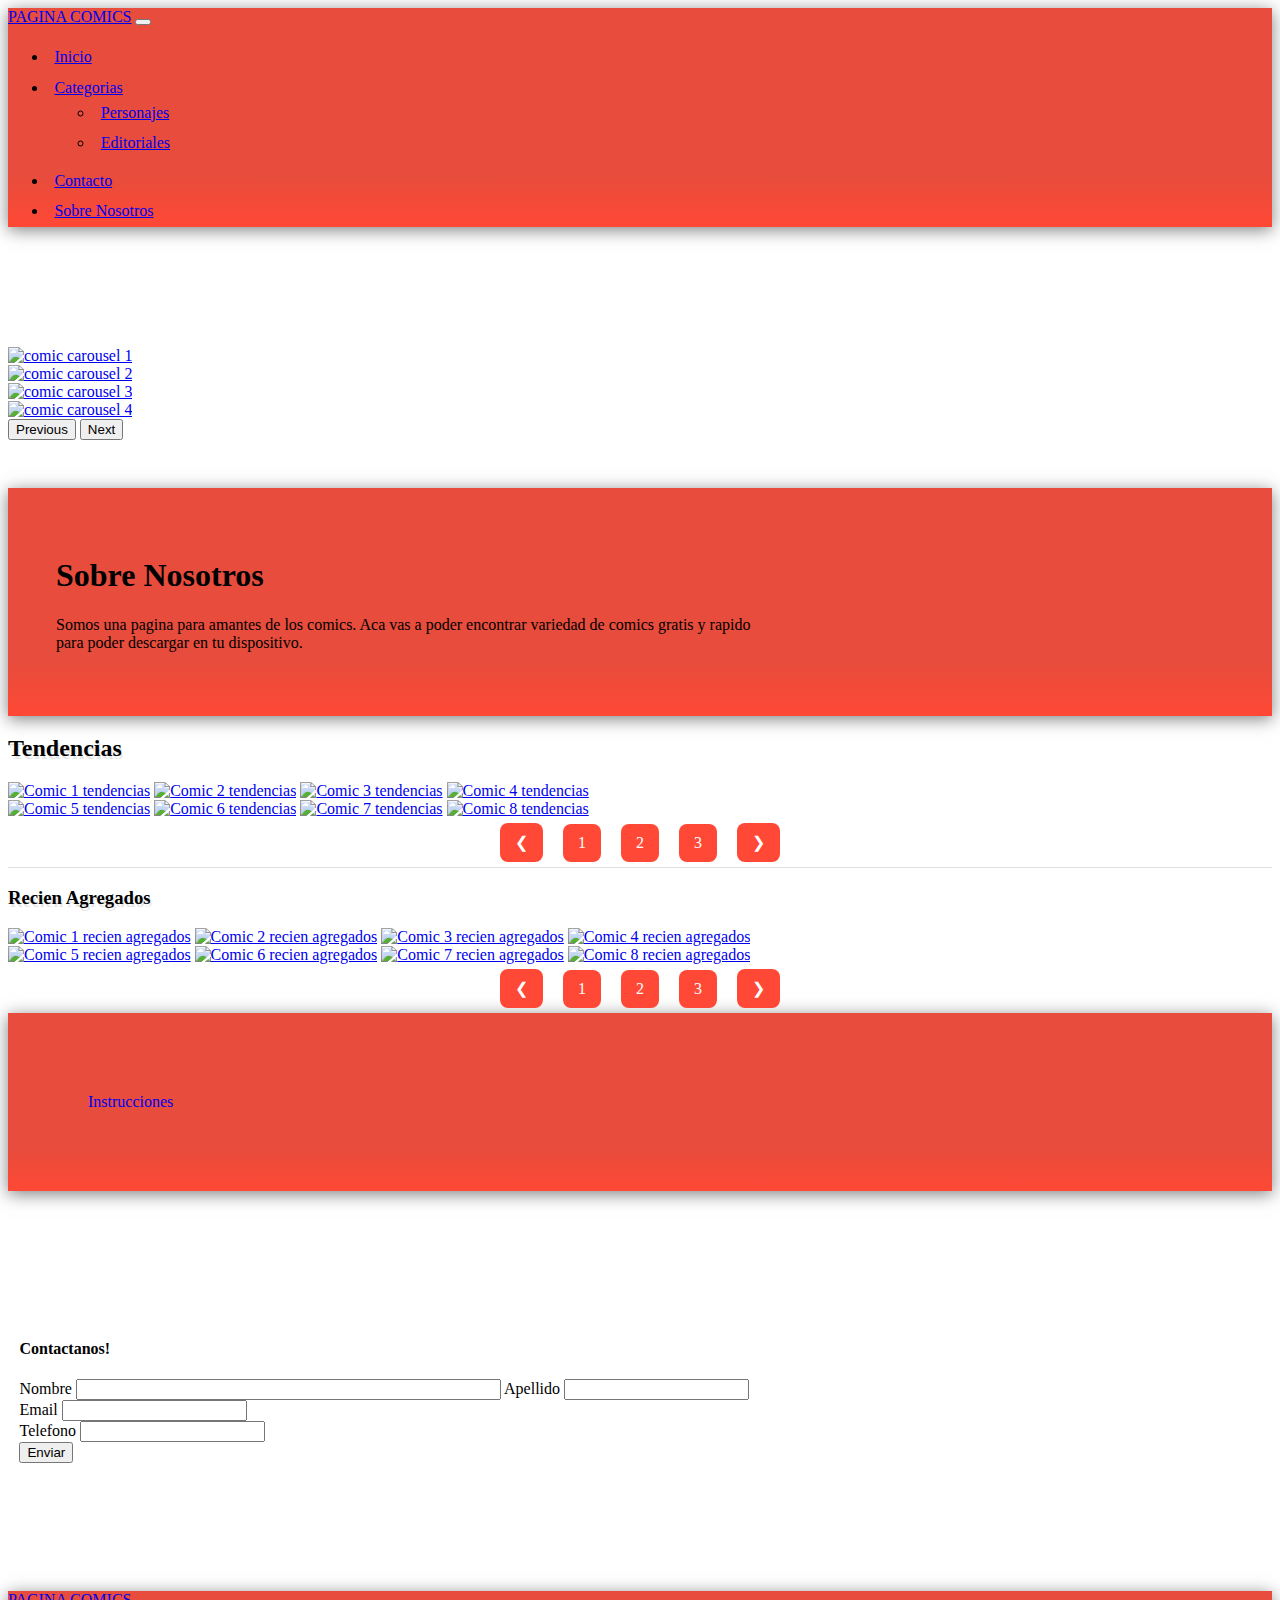
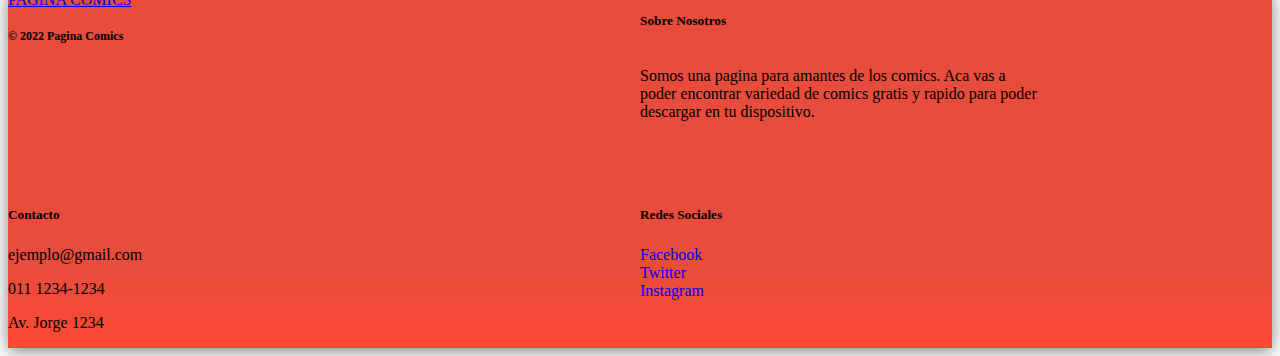
==== index.html @ d2732c21 "elimine los archivos y paginas innecesarios para el proyecto e hice cambios en index e instrucciones" ====
<!DOCTYPE html>
<html lang="en">
<head>
    <meta charset="UTF-8">
    <meta http-equiv="X-UA-Compatible" content="IE=edge">
    <meta name="viewport" content="width=device-width, initial-scale=1.0">
    <!--Bootstrap CSS-->
    <link href="https://cdn.jsdelivr.net/npm/bootstrap@5.1.3/dist/css/bootstrap.min.css" rel="stylesheet" integrity="sha384-1BmE4kWBq78iYhFldvKuhfTAU6auU8tT94WrHftjDbrCEXSU1oBoqyl2QvZ6jIW3" crossorigin="anonymous">
    <!--CSS-->
    <link rel="stylesheet" href="css/main.css">
    <!--Fuente-->
    <link rel="preconnect" href="https://fonts.googleapis.com">
    <link rel="preconnect" href="https://fonts.gstatic.com" crossorigin>
    <link href="https://fonts.googleapis.com/css2?family=Anek+Bangla:wght@500&display=swap" rel="stylesheet">
    <title>Pagina Comics - Inicio</title>
</head>
<body>
    <!--INICIO DE HEADER-->
  <header>
    <!--CONTAINER Y NAV -->
    <nav class="bg-miColor navbar navbar-expand-lg navbar-dark fixed-top shadow2 p-2">
      <div class="container">
        <!--Logo-->
        <a class="navbar-brand fw-bold fs-3" href="./index.html">PAGINA COMICS</a>
          <!--Menu hamburguesa-->
        <button class="navbar-toggler" type="button" data-bs-toggle="collapse" data-bs-target="#navbarSupportedContent" aria-controls="navbarSupportedContent" aria-expanded="false" aria-label="Toggle navigation">
        <span class="navbar-toggler-icon"></span>
        </button>
        <div class="collapse navbar-collapse" id="navbarSupportedContent">
          <ul class="navbar-nav ms-auto mb-2 mb-lg-0">
            <li class="nav-item">
              <a class="fs-5 nav-link active" aria-current="page" href="index.html">Inicio</a>
            </li>
            <!--Dropdown-->
            <li class="nav-item dropdown">
              <a class="fs-5 fs-5 nav-link dropdown-toggle" href="#" id="navbarDropdown" role="button" data-bs-toggle="dropdown" aria-expanded="false">Categorias</a>
              <ul class="fs-5 dropdown-menu" aria-labelledby="navbarDropdown">
                <li><a class="fs-5 dropdown-item" href="#">Personajes</a></li>
                <li><a class="fs-5 dropdown-item" href="#">Editoriales</a></li>
              </ul>
            </li>
            <li class="nav-item">
              <a class="fs-5 nav-link" href="#contacto">Contacto</a>
            </li>
            <li class="nav-item">
              <a class="fs-5 nav-link" href="#sobreNos">Sobre Nosotros</a>
            </li>
          </ul>
        </div>
      </div>
    </nav>
  </header>

  <!--INICIO DE MAIN Y CAROUSEL-->

  <main>
    <section class="d-flex justify-content-center">
      <div id="carouselExampleControls" class="carousel slide" data-bs-ride="carousel">
        <div class="carousel-inner">
          <div class="carousel-item active">
            <a href="#"><img src="./images/Doctor_Doom_Vol_1_1_Second_Printing_Variant.webp" class="d-inline-block w-100" alt="comic carousel 1"></a>
          </div>
          <div class="carousel-item">
            <a href="#"><img src="./images/inferno.jpg" class="d-inline-block w-100" alt="comic carousel 2"></a>
          </div>
          <div class="carousel-item">
            <a href="#"><img src="./images/death of wolverine.jpg" class="d-inline-block w-100" alt="comic carousel 3"></a>
          </div>
          <div class="carousel-item">
            <a href="#"><img src="./images/drstrange.jpg" class="d-inline-block w-100" alt="comic carousel 4"></a>
          </div>
        </div>
        <button class="carousel-control-prev" type="button" data-bs-target="#carouselExampleControls" data-bs-slide="prev">
          <span class="carousel-control-prev-icon" aria-hidden="true"></span>
          <span class="visually-hidden">Previous</span>
        </button>
        <button class="carousel-control-next" type="button" data-bs-target="#carouselExampleControls" data-bs-slide="next">
          <span class="carousel-control-next-icon" aria-hidden="true"></span>
          <span class="visually-hidden">Next</span>
        </button>
      </div>
    </section>

    <!--INICIO DE SOBRE NOSOTROS-->

    <section class="d-flex justify-content-center bg-miColor shadow2">
      <div class="sobreNosSection text-light text-center">
        <h1>Sobre Nosotros</h1>
        <p>Somos una pagina para amantes de los comics. Aca vas a poder encontrar variedad de comics gratis y rapido para poder descargar en tu dispositivo.</p>
      </div>
    </section>
  
    <!--INICIO DE TENDENCIAS-->

    <section class="tendencias border-bottom p-4 mt-3">
      <h2 class="text-center mt-3 textShadow">Tendencias</h2>
      <div class="tendencias1 d-flex justify-content-center mt-5">
          <a href="#"><img class="img-fluid me-3 shadow p-3 mb-5 bg-body rounded" src="./images/1536.jpg" alt="Comic 1 tendencias" width="250"></a>
          <a href="#"><img class="img-fluid hide2 me-3 shadow p-3 mb-5 bg-body rounded" src="./images/A19LSfFe4sL.jpg" alt="Comic 2 tendencias" width="250"></a>
          <a href="#"><img class="img-fluid hide1 me-3 shadow p-3 mb-5 bg-body rounded" src="./images/batman.png" alt="Comic 3 tendencias" width="250"></a>
          <a href="#"><img class="img-fluid me-3 shadow p-3 mb-5 bg-body rounded" src="./images/inhumans vs xmen.jpg" alt="Comic 4 tendencias" width="250"></a>
      </div>
      <div class="tendencias2 d-flex justify-content-center">
        <a href="#"><img class="img-fluid me-3 shadow p-3 mb-5 bg-body rounded" src="./images/batman.jpg" alt="Comic 5 tendencias" width="250"></a>
        <a href="#"><img class="img-fluid hide2 me-3 shadow p-3 mb-5 bg-body rounded" src="./images/greenarrow.jpg" alt="Comic 6 tendencias" width="250"></a>
        <a href="#"><img class="img-fluid me-3 shadow p-3 mb-5 bg-body rounded" src="./images/Daken_Dark_Wolverine_Vol_1_4.webp" alt="Comic 7 tendencias" width="250"></a>
        <a href="#"><img class="img-fluid hide1 me-3 shadow p-3 mb-5 bg-body rounded" src="./images/carnage.jpg" alt="Comic 8 tendencias" width="250"></a>
      </div>
      <div class="botonesSiguiente mb-4">
        <a href="#">&#10094;</a>
        <a href="#">1</a>
        <a href="#">2</a>
        <a href="#">3</a>
        <a href="#">&#10095;</a>
      </div> 
    </section>

    <!--INICIO DE RECIEN AGREGADOS-->

    <section class="recienAgregados p-4 mt-1">
      <h3 class="text-center mt-3 textShadow">Recien Agregados</h3>
      <div class="recienAgregados1 d-flex justify-content-center mt-5">
          <a href="#"><img class="img-fluid hide1 me-3 shadow p-3 mb-5 bg-body rounded" src="./images/deadshot.png" alt="Comic 1 recien agregados" width="250"></a>
          <a href="#"><img class="img-fluid hide2 me-3 shadow p-3 mb-5 bg-body rounded" src="./images/detail.jpg" alt="Comic 2 recien agregados" width="250"></a>
          <a href="#"><img class="img-fluid me-3 shadow p-3 mb-5 bg-body rounded" src="./images/inhumans.jpg" alt="Comic 3 recien agregados" width="250"></a>
          <a href="#"><img class="img-fluid me-3 shadow p-3 mb-5 bg-body rounded" src="./images/inhumans vs xmen.jpg" alt="Comic 4 recien agregados" width="250"></a>
      </div>
      <div class="recienAgregados2 d-flex justify-content-center">
        <a href="#"><img class="img-fluid me-3 shadow p-3 mb-5 bg-body rounded" src="./images/drstrange.jpg" alt="Comic 5 recien agregados" width="250"></a>
        <a href="#"><img class="img-fluid hide2 me-3 shadow p-3 mb-5 bg-body rounded" src="./images/Old_Man_Logan_Vol_2_25.jpg" alt="Comic 6 recien agregados" width="250"></a>
        <a href="#"><img class="img-fluid hide1 me-3 shadow p-3 mb-5 bg-body rounded" src="./images/magneto.png" alt="Comic 7 recien agregados" width="250"></a>
        <a href="#"><img class="img-fluid me-3 shadow p-3 mb-5 bg-body rounded" src="./images/penguin.jpg" alt="Comic 8 recien agregados" width="250"></a>
      </div>
      <div class="botonesSiguiente mb-4">
        <a href="#">&#10094;</a>
        <a href="#">1</a>
        <a href="#">2</a>
        <a href="#">3</a>
        <a href="#">&#10095;</a>
      </div> 
    </section>

    <!--INSTRUCCIONES-->

    <div class="container-fluid instrucciones bg-miColor text-center p-6 shadow2 mb-5">
      <a id="contacto" class="fs-4 text-light" href="/pages/instrucciones.html">Instrucciones</a>
    </div>

    <!--INICIO DE FORM Y IFRAME-->

    <section class="formIframe p-4">
      <form class="mt-4 p-5 border">
        <h4 class="text-center pb-4">Contactanos!</h4>
        <div class="mb-3">
          <label for="inputName" class="form-label">Nombre</label>
          <input type="text" class="mb-4 form-control" size="50" id="inputName">
          <label for="inputLname" class="form-label">Apellido</label>
          <input type="text" class="form-control" id="inputLname">
        </div>
        <div class="mb-4">
          <label for="exampleInputEmail1" class="form-label">Email</label>
          <input type="email" class="form-control" id="exampleInputEmail1" aria-describedby="emailHelp">
        </div>
        <div class="mb-4">
          <label for="inputTel" class="form-label">Telefono</label>
          <input type="tel" class="form-control" id="inputTel" aria-describedby="emailHelp">
        </div>
        <div class="text-center">
           <button type="submit" class="pe-5 ps-5 btn btn-primary">Enviar</button>
        </div>      
      </form>
      <div class="mt-5 mapaG mapouter shadow border"><div class="gmap_canvas"><iframe width="500" height="400" id="gmap_canvas" src="https://maps.google.com/maps?q=2880%20Broadway,%20New%20York&t=&z=13&ie=UTF8&iwloc=&output=embed" frameborder="0" scrolling="no" marginheight="0" marginwidth="0"></iframe><a href="https://fmovies-online.net"></a><br><style>.mapouter{position:relative;text-align:right;height:400px;width:500px;}</style><a href="https://www.embedgooglemap.net">google map widget for website</a><style>.gmap_canvas {overflow:hidden;background:none!important;height:400px;width:500px;}</style></div></div>
    </section>   </main>

<!--INICIO DE FOOTER-->

<footer>
  <div class="footerGrid container-fluid mt-5 p-5 text-light bg-miColor shadow2">
    <div>
      <a class="fs-1 text-light text-decoration-none me-5" href="../index.html">PAGINA COMICS</a>
      <h5 class="copy">© 2022 Pagina Comics</h5>
    </div>
    <div class="sobreNosDiv">
      <h5>Sobre Nosotros</h5>
      <p id="sobreNos" >Somos una pagina para amantes de los comics. Aca vas a poder encontrar variedad de comics gratis y rapido para poder descargar en tu dispositivo.</p>
    </div>
    <div class="hide4">
      <h5 class="pb-3">Contacto</h5>
      <p class="contactInfo me-2">ejemplo@gmail.com</p>
      <p class="contactInfo me-2">011 1234-1234</p>
      <p class="contactInfo me-2">Av. Jorge 1234</p>
    </div>
    <div class="hide4">
      <h5 class="pb-3">Redes Sociales</h5>
      <a class="linkRedes me-3 text-light pb-3" href="#">Facebook</a>
      <a class="linkRedes me-3 text-light pb-3" href="#">Twitter</a>
      <a class="linkRedes me-3 text-light pb-3" href="#">Instagram</a>
    </div>
  </div>
</footer>
    <!--Bootstrap JS-->
    <script src="https://cdn.jsdelivr.net/npm/bootstrap@5.1.3/dist/js/bootstrap.bundle.min.js" integrity="sha384-ka7Sk0Gln4gmtz2MlQnikT1wXgYsOg+OMhuP+IlRH9sENBO0LRn5q+8nbTov4+1p" crossorigin="anonymous"></script>
</body>
</html>
---- css/main.css ----
/*MI PROPIO COLOR DE FONDO (no me convence mucho la verdad) */

.bg-miColor {
    background: rgb(255,72,53);
    background: linear-gradient(0deg, rgba(255,72,53,1) 0%, rgba(231,76,60,1) 24%);}

/* PADDING PERSONALIZADO */

.p-6 {
    padding: 5rem;
}

/*SOMBRA PERSONALIZADA*/

.shadow2 {
    box-shadow: 0 0.2rem 1rem rgba(0,0,0,0.5);
}

.textShadow {
    text-shadow: 0.1rem 0.2rem rgba(0,0,0,0.1);
}

/*HEADER*/

ul li{
    padding: 0.4rem;
}

/*MAIN */

.carousel {
    width: 400px;
    margin-bottom: 3rem;
}
main {
    margin-top: 120px;
}

/*SOBRE NOSOTROS*/

.sobreNosSection {
    padding: 3rem;
}

.sobreNosSection p{
    max-width: 700px;
}

/*TEXTO RECIEN AGREGADOS Y TENDENCIAS*/

.tend, .rec {
    text-align: start;
}

/*INSTRUCCIONES*/

.instrucciones a {
    text-decoration: none;
}

.instrucciones a:hover {
    text-decoration: underline;
}

/*FORM Y IFRAME*/

.formIframe {       
    display: flex;
    justify-content: space-evenly;
    flex-flow: row wrap;
    align-items: center;
}

/*Footer*/

.footerGrid {
    display: grid;
    grid-template-columns: repeat(2, 1fr);
}

.contactInfo {
    display: block;
}

.copy {
    font-size: 12px;
}

.linkRedes {
    text-decoration: none;
    display: block;
}

.linkRedes:hover {
    text-decoration: underline;
}

.logoFooter {
    margin: 40px 250px 0px 0px;
    font-size: xx-large;
}

#sobreNos {
    max-width: 400px;
}

.sobreNosDiv {
    margin-bottom: 3rem;
}

.sobreNosDiv h5 {
    padding-bottom: 1rem;
}

/*Animacion Imagenes*/

.comicsRelacionadosImg img:hover, .recienAgregados1 img:hover, .recienAgregados2 img:hover, .tendencias1 img:hover, .tendencias2 img:hover, .editoriales img:hover, .tend img, .rec img {
    transform: scale(102%);
    transition: 0.3s;
}

/*PAGINA INSTRUCCIONES*/

.instruccionesIzq p {
    max-width: 600px;
    margin: auto;
}

.instruccionesDer {
    text-align: center;
}

/*BORDES PERSONALIZADOS*/

.border-top {
    border-bottom: 1px solid #dee2e6;
}

.border-bottom {
    border-bottom: 1px solid #dee2e6;
}

/*BOTONES SIGUIENTE*/

.botonesSiguiente {
    text-align: center;
}

.botonesSiguiente a:hover {
    background-color: #ff6d5d;
}

.botonesSiguiente a{
    display: inline-block;
    text-decoration: none;
    border-radius: 8px;
    background-color: #ff4835;    
    padding: 10px 15px; 
    margin: 5px 8px;
    color: white;    
}

/*LOS HIDE SON PARA LAS MEDIA QUERIES*/

.hide1, .hide2 {
    display: none;
}

/*MEDIA QUERIES*/

@media only screen and (max-width:330px) {
    .tendencias1 img, .tendencias2 img, .recienAgregados1 img, .recienAgregados2 img {
        width: 150px;
    }
}
    
@media only screen and (max-width:425px) {
    .carousel {
        margin-bottom: 1.8rem;
        margin-top: -2rem;
    }
    #sobreNos {
        font-size: 15px;
    }
    .sobreNosSection h1 {
        font-size: 20px;
    }
    .sobreNosSection {
        padding: 15px;
    }
    .sobreNosSection p {
        font-size: 12px;
    }
    .botonesSiguiente a{
        font-size: 15px;
        margin: 3px;
    }
    .footerGrid {
        grid-template-columns: repeat(1, 1fr);
    }
    .sobreNosDiv h5 {
        margin-top: 1rem;
        padding: 0rem;      
    }
}

@media only screen and (max-width:575px) {
    .tendencias1 img, .recienAgregados1 img, .tendencias2 img, .recienAgregados2 img {
        width: 200px;
    }
    .mapaG {
        display: none;
    }
    .iframeIns {
        width: auto;
    }
    .botonesSiguiente {
        font-size: 10xp;
    }
}


@media only screen and (min-width:768px) {
    .hide2 {
        display: initial;
    }    
}

@media only screen and (max-width:768px) {
    .hide4 {
        display: none;
    }
    .instruccionesDer img {
        margin: 10px;
    }
    .rec, .tend {
        text-align: center;
    }
}

@media only screen and (min-width:1200px) {
    .hide1 {
        display: initial;
    }
}

@media only screen and (max-width:1200px) {
    .linkRedes {
        display: initial;
    }
    .contactInfo {
        display: initial;
    }
}

@media only screen and (min-width:1400px) {
    .aside {
        display: block;
    }
    .footerGrid {
        display: flex;
        justify-content: space-between;
    }
}
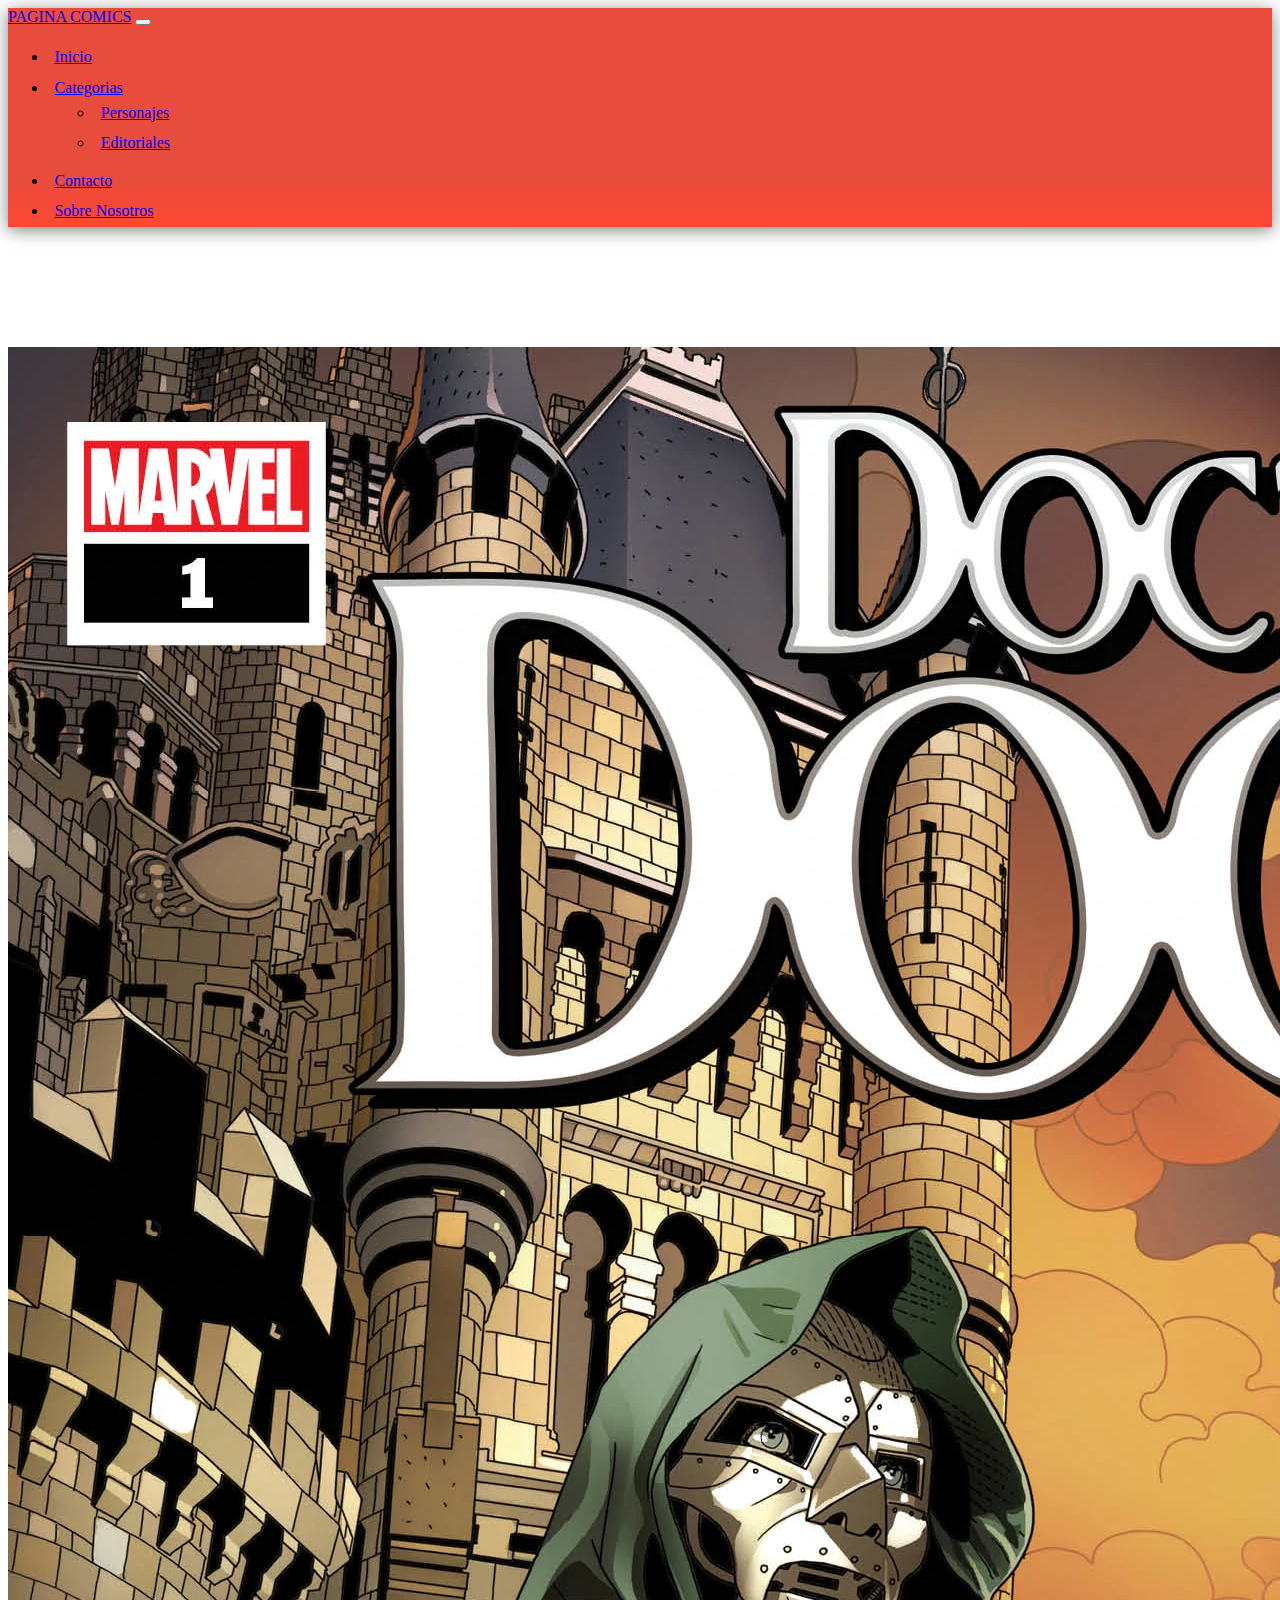
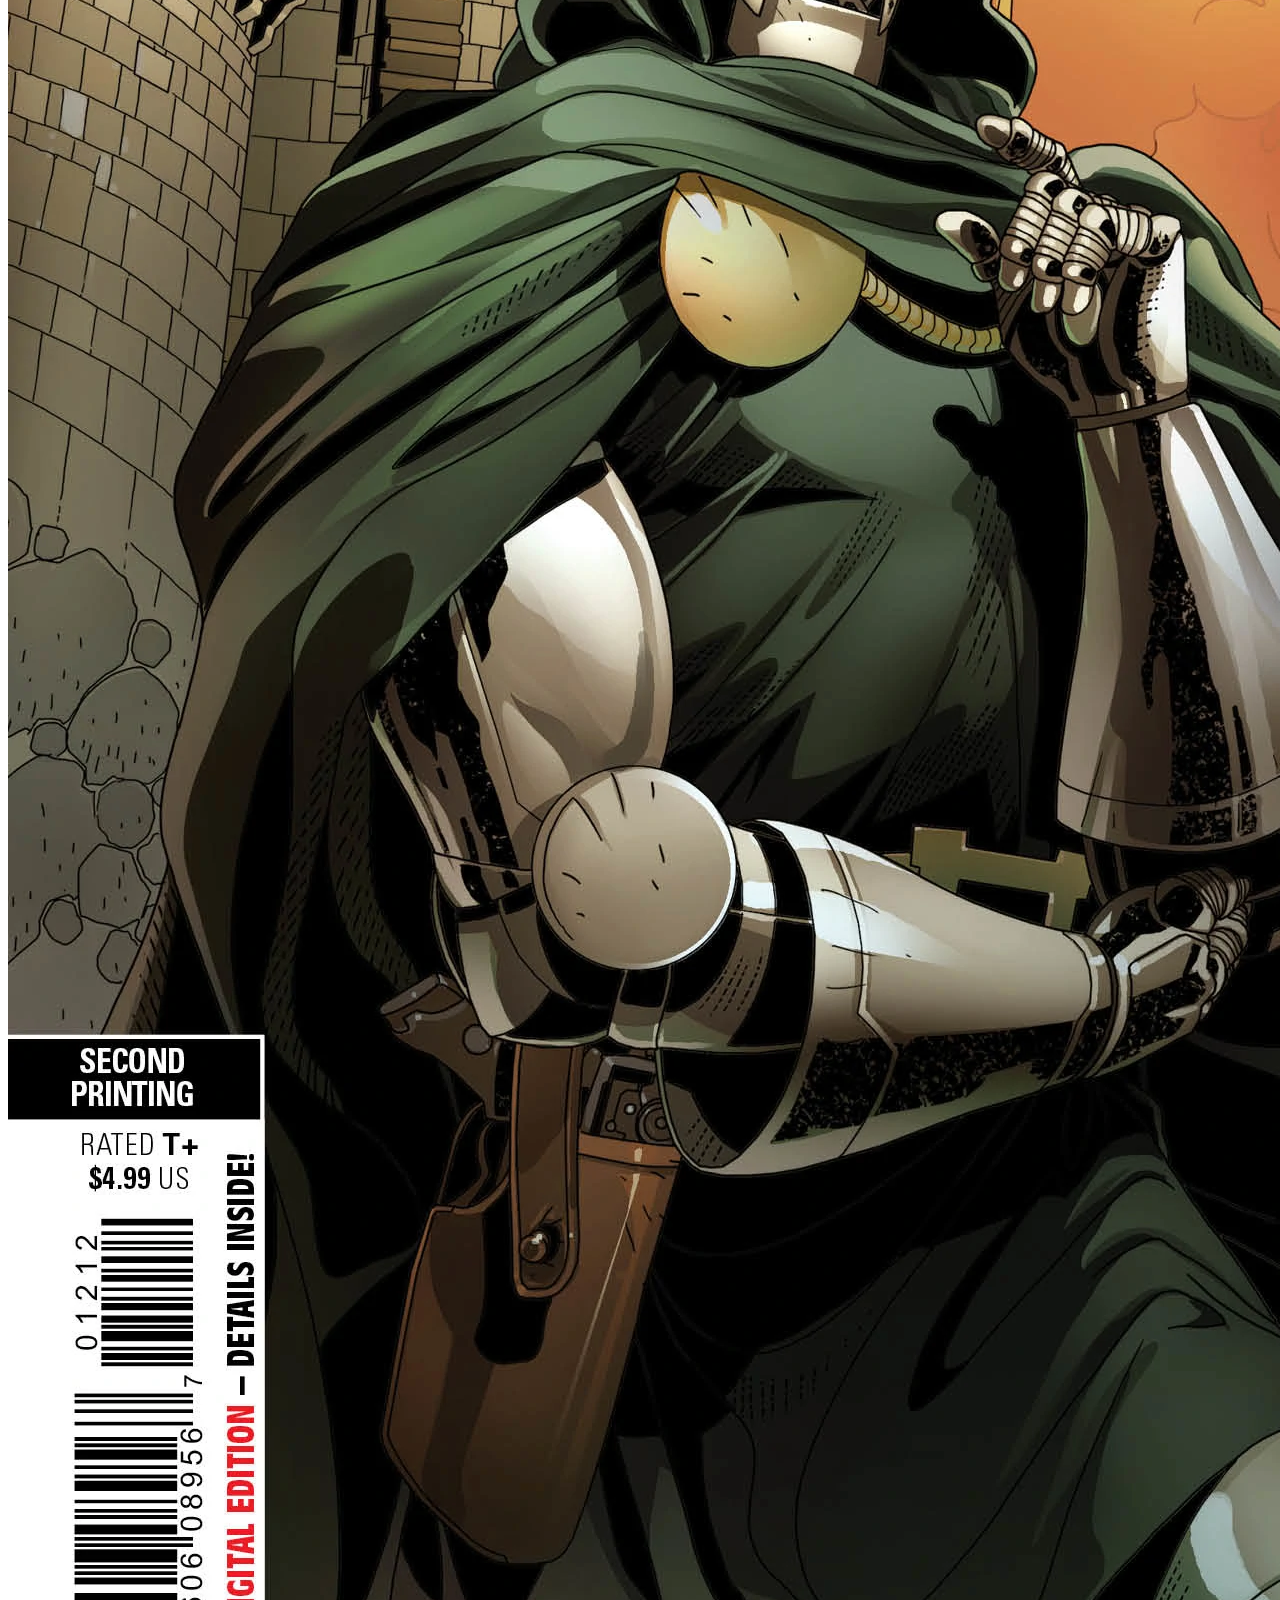
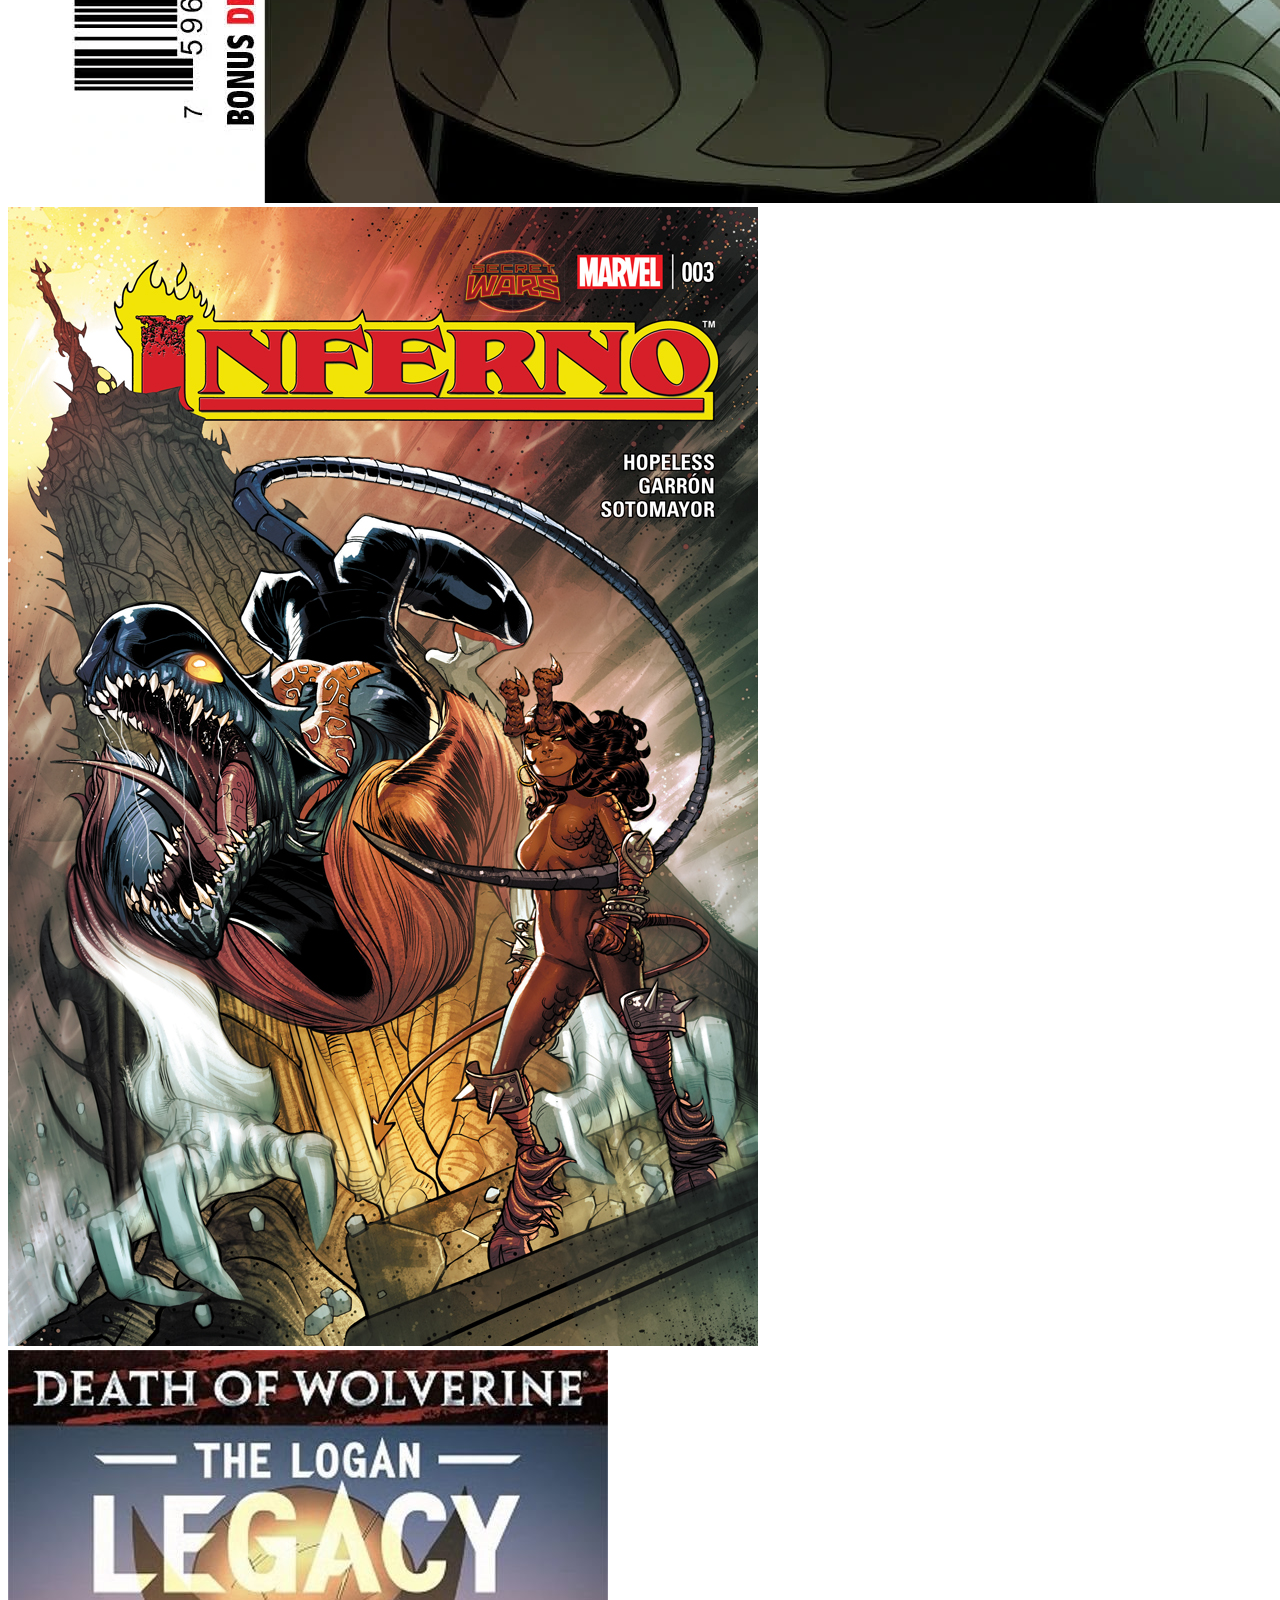
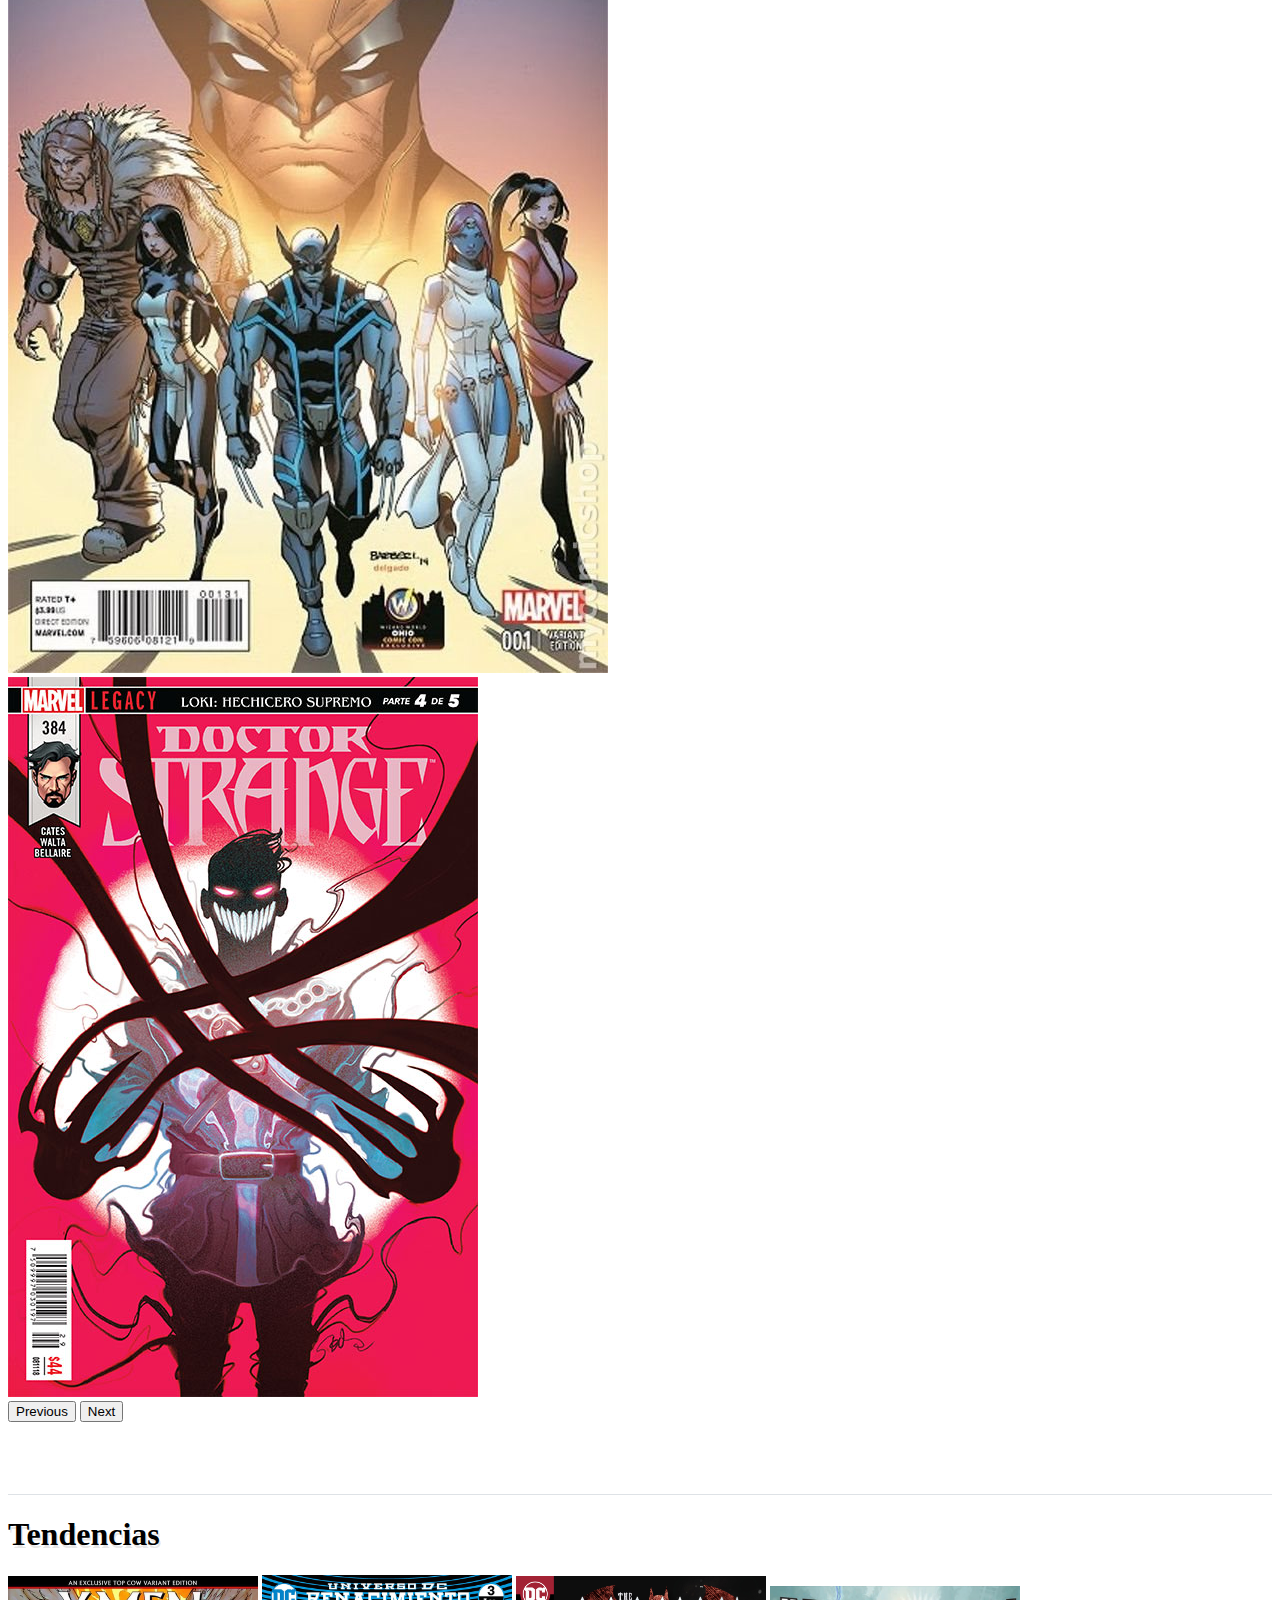
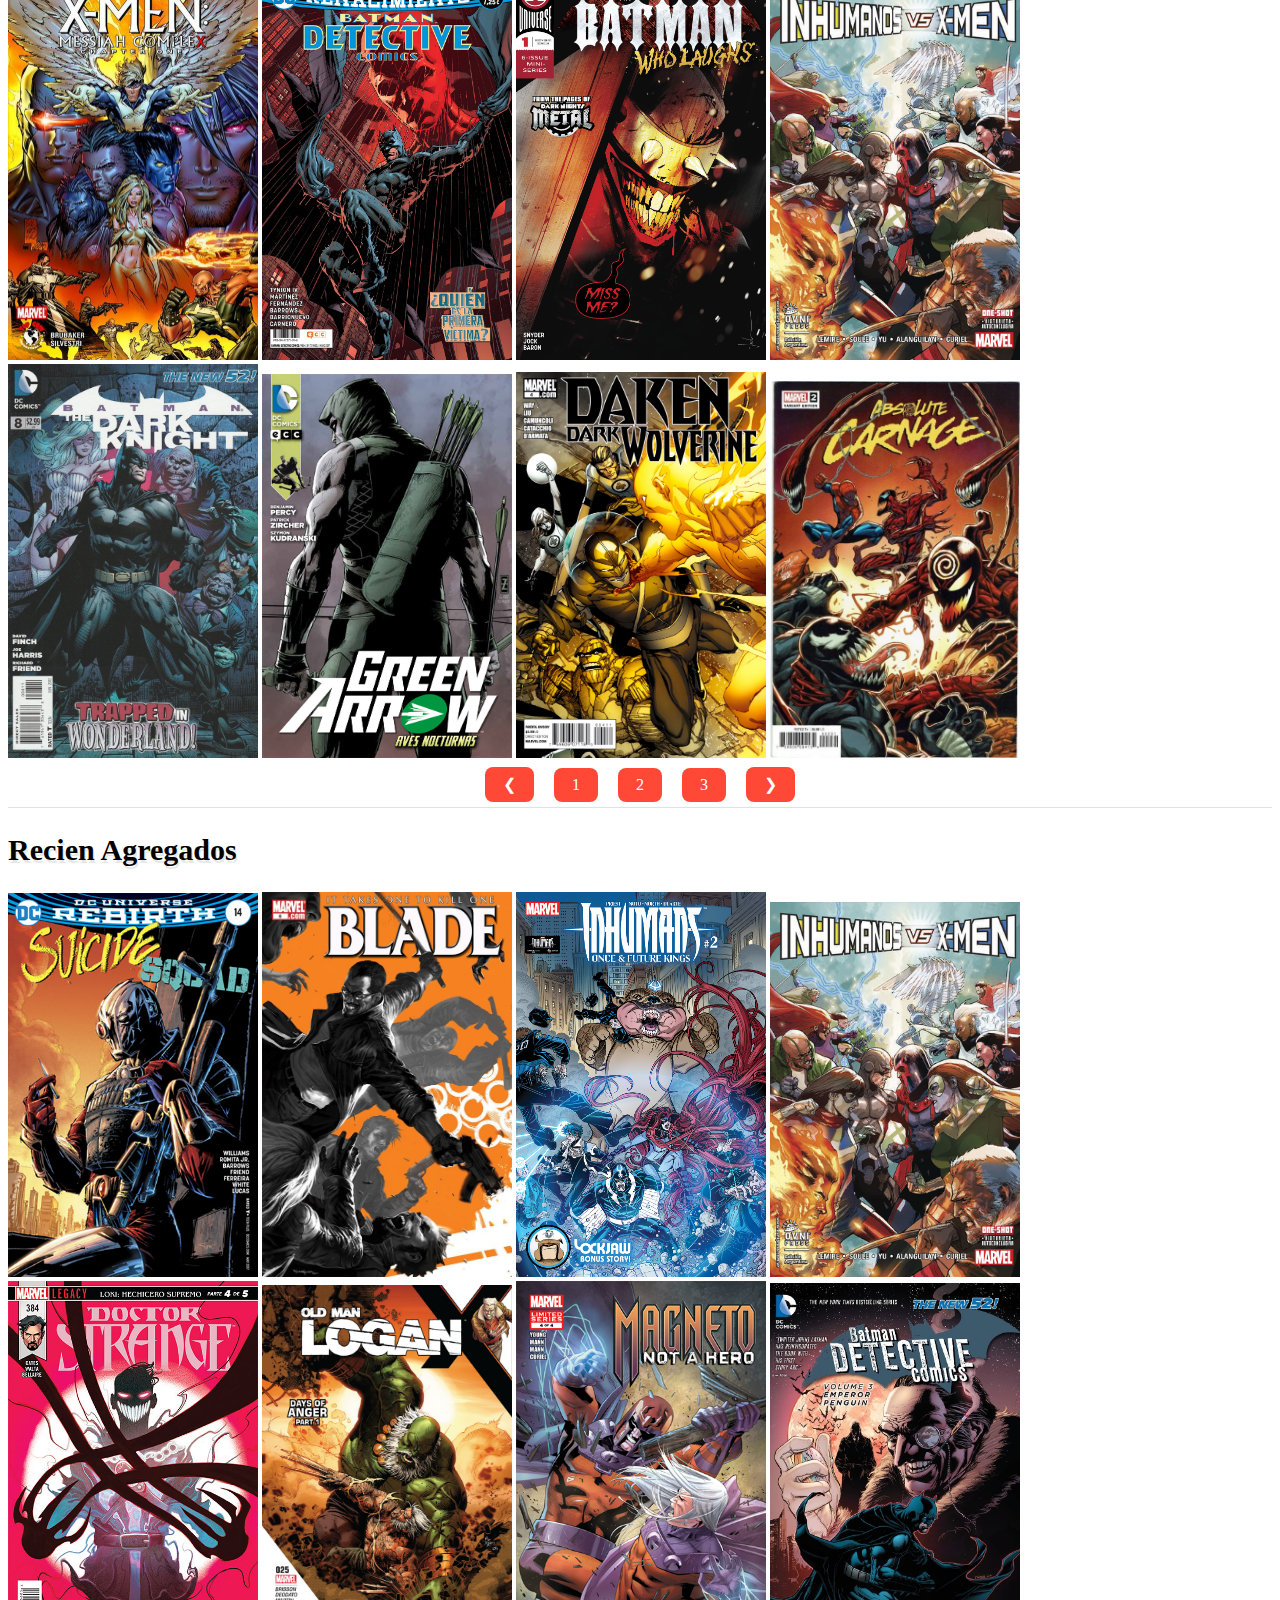
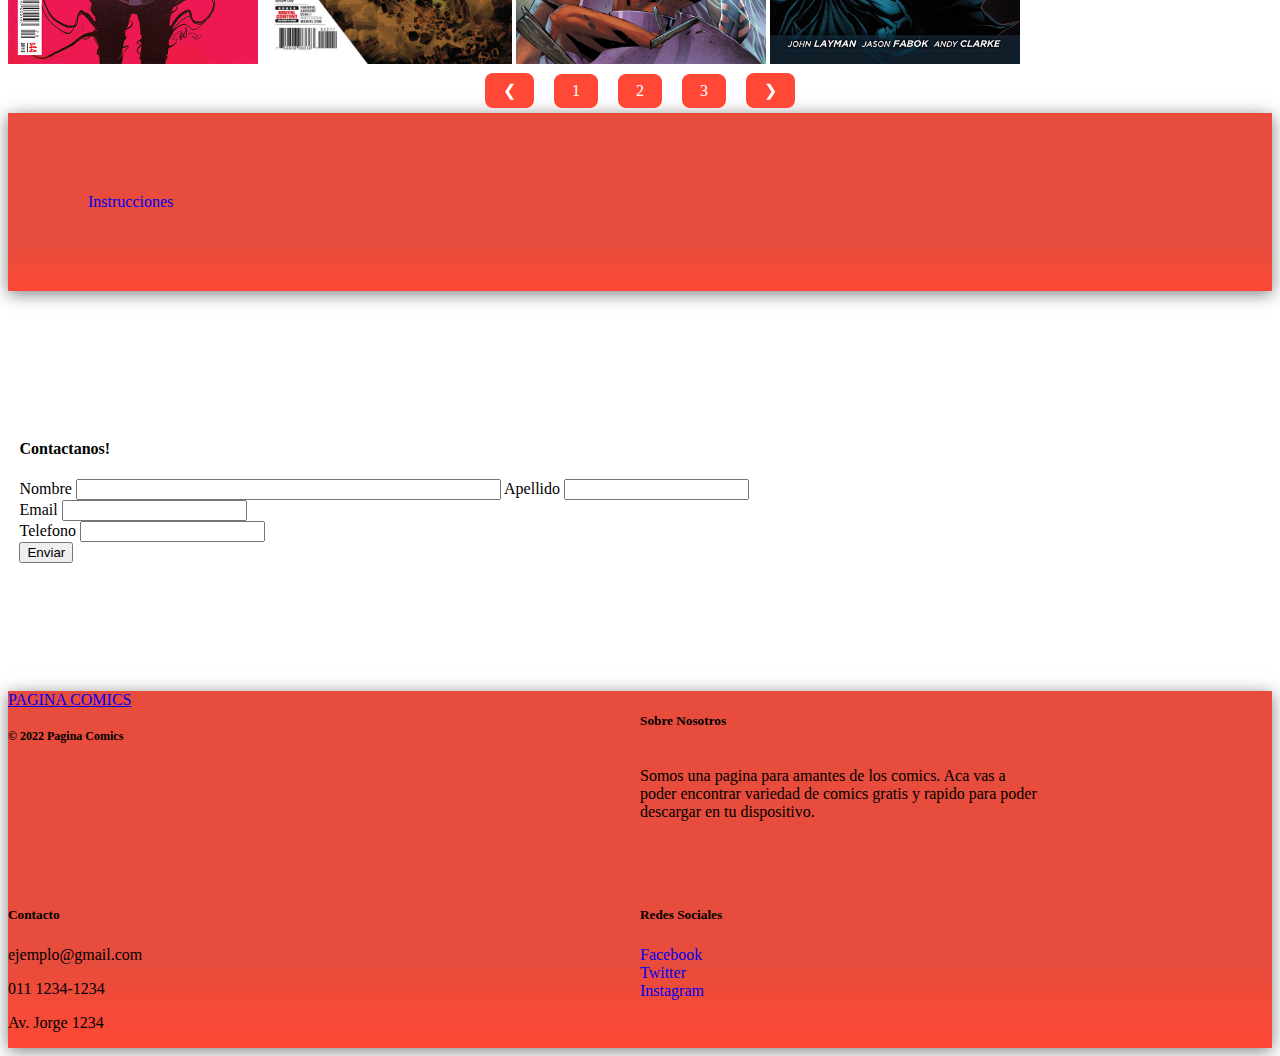
==== commit a305cc45: "agregue las paginas faltantes, edite las paginas actuales, agregue mas imagenes y las ordene en sus " ====
--- a/index.html
+++ b/index.html
@@ -1,30 +1,34 @@
 <!DOCTYPE html>
 <html lang="en">
+
 <head>
-    <meta charset="UTF-8">
-    <meta http-equiv="X-UA-Compatible" content="IE=edge">
-    <meta name="viewport" content="width=device-width, initial-scale=1.0">
-    <!--Bootstrap CSS-->
-    <link href="https://cdn.jsdelivr.net/npm/bootstrap@5.1.3/dist/css/bootstrap.min.css" rel="stylesheet" integrity="sha384-1BmE4kWBq78iYhFldvKuhfTAU6auU8tT94WrHftjDbrCEXSU1oBoqyl2QvZ6jIW3" crossorigin="anonymous">
-    <!--CSS-->
-    <link rel="stylesheet" href="css/main.css">
-    <!--Fuente-->
-    <link rel="preconnect" href="https://fonts.googleapis.com">
-    <link rel="preconnect" href="https://fonts.gstatic.com" crossorigin>
-    <link href="https://fonts.googleapis.com/css2?family=Anek+Bangla:wght@500&display=swap" rel="stylesheet">
-    <title>Pagina Comics - Inicio</title>
+  <meta charset="UTF-8">
+  <meta http-equiv="X-UA-Compatible" content="IE=edge">
+  <meta name="viewport" content="width=device-width, initial-scale=1.0">
+  <!--Bootstrap CSS-->
+  <link href="https://cdn.jsdelivr.net/npm/bootstrap@5.1.3/dist/css/bootstrap.min.css" rel="stylesheet"
+    integrity="sha384-1BmE4kWBq78iYhFldvKuhfTAU6auU8tT94WrHftjDbrCEXSU1oBoqyl2QvZ6jIW3" crossorigin="anonymous">
+  <!--CSS-->
+  <link rel="stylesheet" href="css/main.css">
+  <!--Fuente-->
+  <link rel="preconnect" href="https://fonts.googleapis.com">
+  <link rel="preconnect" href="https://fonts.gstatic.com" crossorigin>
+  <link href="https://fonts.googleapis.com/css2?family=Anek+Bangla:wght@500&display=swap" rel="stylesheet">
+  <title>Pagina Comics - Inicio</title>
 </head>
+
 <body>
-    <!--INICIO DE HEADER-->
+  <!--INICIO DE HEADER-->
   <header>
     <!--CONTAINER Y NAV -->
     <nav class="bg-miColor navbar navbar-expand-lg navbar-dark fixed-top shadow2 p-2">
       <div class="container">
         <!--Logo-->
         <a class="navbar-brand fw-bold fs-3" href="./index.html">PAGINA COMICS</a>
-          <!--Menu hamburguesa-->
-        <button class="navbar-toggler" type="button" data-bs-toggle="collapse" data-bs-target="#navbarSupportedContent" aria-controls="navbarSupportedContent" aria-expanded="false" aria-label="Toggle navigation">
-        <span class="navbar-toggler-icon"></span>
+        <!--Menu hamburguesa-->
+        <button class="navbar-toggler" type="button" data-bs-toggle="collapse" data-bs-target="#navbarSupportedContent"
+          aria-controls="navbarSupportedContent" aria-expanded="false" aria-label="Toggle navigation">
+          <span class="navbar-toggler-icon"></span>
         </button>
         <div class="collapse navbar-collapse" id="navbarSupportedContent">
           <ul class="navbar-nav ms-auto mb-2 mb-lg-0">
@@ -33,17 +37,18 @@
             </li>
             <!--Dropdown-->
             <li class="nav-item dropdown">
-              <a class="fs-5 fs-5 nav-link dropdown-toggle" href="#" id="navbarDropdown" role="button" data-bs-toggle="dropdown" aria-expanded="false">Categorias</a>
+              <a class="fs-5 fs-5 nav-link dropdown-toggle" href="#" id="navbarDropdown" role="button"
+                data-bs-toggle="dropdown" aria-expanded="false">Categorias</a>
               <ul class="fs-5 dropdown-menu" aria-labelledby="navbarDropdown">
-                <li><a class="fs-5 dropdown-item" href="#">Personajes</a></li>
-                <li><a class="fs-5 dropdown-item" href="#">Editoriales</a></li>
+                <li><a class="fs-5 dropdown-item" href="./pages/personajes.html">Personajes</a></li>
+                <li><a class="fs-5 dropdown-item" href="./pages/editoriales.html">Editoriales</a></li>
               </ul>
             </li>
             <li class="nav-item">
               <a class="fs-5 nav-link" href="#contacto">Contacto</a>
             </li>
             <li class="nav-item">
-              <a class="fs-5 nav-link" href="#sobreNos">Sobre Nosotros</a>
+              <a class="fs-5 nav-link" href="./pages/sobrenosotros.html">Sobre Nosotros</a>
             </li>
           </ul>
         </div>
@@ -54,57 +59,63 @@
   <!--INICIO DE MAIN Y CAROUSEL-->
 
   <main>
-    <section class="d-flex justify-content-center">
+    <section class="seccionCarousel d-flex justify-content-center">
       <div id="carouselExampleControls" class="carousel slide" data-bs-ride="carousel">
         <div class="carousel-inner">
           <div class="carousel-item active">
-            <a href="#"><img src="./images/Doctor_Doom_Vol_1_1_Second_Printing_Variant.webp" class="d-inline-block w-100" alt="comic carousel 1"></a>
+            <a href="./pages/comicejemplo.html"><img
+                src="./images/comics/Doctor_Doom_Vol_1_1_Second_Printing_Variant.webp" class="d-inline-block w-100"
+                alt="comic carousel 1"></a>
           </div>
           <div class="carousel-item">
-            <a href="#"><img src="./images/inferno.jpg" class="d-inline-block w-100" alt="comic carousel 2"></a>
+            <a href="./pages/comicejemplo.html"><img src="./images/comics/inferno.jpg" class="d-inline-block w-100"
+                alt="comic carousel 2"></a>
           </div>
           <div class="carousel-item">
-            <a href="#"><img src="./images/death of wolverine.jpg" class="d-inline-block w-100" alt="comic carousel 3"></a>
+            <a href="./pages/comicejemplo.html"><img src="./images/comics/death of wolverine.jpg"
+                class="d-inline-block w-100" alt="comic carousel 3"></a>
           </div>
           <div class="carousel-item">
-            <a href="#"><img src="./images/drstrange.jpg" class="d-inline-block w-100" alt="comic carousel 4"></a>
-          </div>
-        </div>
-        <button class="carousel-control-prev" type="button" data-bs-target="#carouselExampleControls" data-bs-slide="prev">
+            <a href="./pages/comicejemplo.html"><img src="./images/comics/drstrange.jpg" class="d-inline-block w-100"
+                alt="comic carousel 4"></a>
+          </div>
+        </div>
+        <button class="carousel-control-prev" type="button" data-bs-target="#carouselExampleControls"
+          data-bs-slide="prev">
           <span class="carousel-control-prev-icon" aria-hidden="true"></span>
           <span class="visually-hidden">Previous</span>
         </button>
-        <button class="carousel-control-next" type="button" data-bs-target="#carouselExampleControls" data-bs-slide="next">
+        <button class="carousel-control-next" type="button" data-bs-target="#carouselExampleControls"
+          data-bs-slide="next">
           <span class="carousel-control-next-icon" aria-hidden="true"></span>
           <span class="visually-hidden">Next</span>
         </button>
       </div>
     </section>
 
-    <!--INICIO DE SOBRE NOSOTROS-->
-
-    <section class="d-flex justify-content-center bg-miColor shadow2">
-      <div class="sobreNosSection text-light text-center">
-        <h1>Sobre Nosotros</h1>
-        <p>Somos una pagina para amantes de los comics. Aca vas a poder encontrar variedad de comics gratis y rapido para poder descargar en tu dispositivo.</p>
-      </div>
-    </section>
-  
     <!--INICIO DE TENDENCIAS-->
 
     <section class="tendencias border-bottom p-4 mt-3">
-      <h2 class="text-center mt-3 textShadow">Tendencias</h2>
+      <h1 class="text-center mt-3 textShadow">Tendencias</h1>
       <div class="tendencias1 d-flex justify-content-center mt-5">
-          <a href="#"><img class="img-fluid me-3 shadow p-3 mb-5 bg-body rounded" src="./images/1536.jpg" alt="Comic 1 tendencias" width="250"></a>
-          <a href="#"><img class="img-fluid hide2 me-3 shadow p-3 mb-5 bg-body rounded" src="./images/A19LSfFe4sL.jpg" alt="Comic 2 tendencias" width="250"></a>
-          <a href="#"><img class="img-fluid hide1 me-3 shadow p-3 mb-5 bg-body rounded" src="./images/batman.png" alt="Comic 3 tendencias" width="250"></a>
-          <a href="#"><img class="img-fluid me-3 shadow p-3 mb-5 bg-body rounded" src="./images/inhumans vs xmen.jpg" alt="Comic 4 tendencias" width="250"></a>
+        <a href="#"><img class="img-fluid me-3 shadow p-3 mb-5 bg-body rounded" src="./images/comics/1536.jpg"
+            alt="Comic 1 tendencias" width="250"></a>
+        <a href="#"><img class="img-fluid hide2 me-3 shadow p-3 mb-5 bg-body rounded"
+            src="./images/comics/A19LSfFe4sL.jpg" alt="Comic 2 tendencias" width="250"></a>
+        <a href="#"><img class="img-fluid hide1 me-3 shadow p-3 mb-5 bg-body rounded" src="./images/comics/batman.png"
+            alt="Comic 3 tendencias" width="250"></a>
+        <a href="#"><img class="img-fluid me-3 shadow p-3 mb-5 bg-body rounded"
+            src="./images/comics/inhumans vs xmen.jpg" alt="Comic 4 tendencias" width="250"></a>
       </div>
       <div class="tendencias2 d-flex justify-content-center">
-        <a href="#"><img class="img-fluid me-3 shadow p-3 mb-5 bg-body rounded" src="./images/batman.jpg" alt="Comic 5 tendencias" width="250"></a>
-        <a href="#"><img class="img-fluid hide2 me-3 shadow p-3 mb-5 bg-body rounded" src="./images/greenarrow.jpg" alt="Comic 6 tendencias" width="250"></a>
-        <a href="#"><img class="img-fluid me-3 shadow p-3 mb-5 bg-body rounded" src="./images/Daken_Dark_Wolverine_Vol_1_4.webp" alt="Comic 7 tendencias" width="250"></a>
-        <a href="#"><img class="img-fluid hide1 me-3 shadow p-3 mb-5 bg-body rounded" src="./images/carnage.jpg" alt="Comic 8 tendencias" width="250"></a>
+        <a href="#"><img class="img-fluid me-3 shadow p-3 mb-5 bg-body rounded" src="./images/comics/batman.jpg"
+            alt="Comic 5 tendencias" width="250"></a>
+        <a href="#"><img class="img-fluid hide2 me-3 shadow p-3 mb-5 bg-body rounded"
+            src="./images/comics/greenarrow.jpg" alt="Comic 6 tendencias" width="250"></a>
+        <a href="#"><img class="img-fluid me-3 shadow p-3 mb-5 bg-body rounded"
+            src="./images/comics/Daken_Dark_Wolverine_Vol_1_4.webp" alt="Comic 7 tendencias" width="250"></a>
+        <a href="#"><img class="img-fluid hide1 me-3 shadow p-3 mb-5 bg-body rounded" src="./images/comics/carnage.jpg"
+            alt="Comic 8 tendencias" width="250"></a>
       </div>
       <div class="botonesSiguiente mb-4">
         <a href="#">&#10094;</a>
@@ -112,24 +123,32 @@
         <a href="#">2</a>
         <a href="#">3</a>
         <a href="#">&#10095;</a>
-      </div> 
+      </div>
     </section>
 
     <!--INICIO DE RECIEN AGREGADOS-->
 
     <section class="recienAgregados p-4 mt-1">
-      <h3 class="text-center mt-3 textShadow">Recien Agregados</h3>
+      <h2 class="text-center mt-3 textShadow">Recien Agregados</h2>
       <div class="recienAgregados1 d-flex justify-content-center mt-5">
-          <a href="#"><img class="img-fluid hide1 me-3 shadow p-3 mb-5 bg-body rounded" src="./images/deadshot.png" alt="Comic 1 recien agregados" width="250"></a>
-          <a href="#"><img class="img-fluid hide2 me-3 shadow p-3 mb-5 bg-body rounded" src="./images/detail.jpg" alt="Comic 2 recien agregados" width="250"></a>
-          <a href="#"><img class="img-fluid me-3 shadow p-3 mb-5 bg-body rounded" src="./images/inhumans.jpg" alt="Comic 3 recien agregados" width="250"></a>
-          <a href="#"><img class="img-fluid me-3 shadow p-3 mb-5 bg-body rounded" src="./images/inhumans vs xmen.jpg" alt="Comic 4 recien agregados" width="250"></a>
+        <a href="#"><img class="img-fluid hide1 me-3 shadow p-3 mb-5 bg-body rounded" src="./images/comics/deadshot.png"
+            alt="Comic 1 recien agregados" width="250"></a>
+        <a href="#"><img class="img-fluid hide2 me-3 shadow p-3 mb-5 bg-body rounded" src="./images/comics/detail.jpg"
+            alt="Comic 2 recien agregados" width="250"></a>
+        <a href="#"><img class="img-fluid me-3 shadow p-3 mb-5 bg-body rounded" src="./images/comics/inhumans.jpg"
+            alt="Comic 3 recien agregados" width="250"></a>
+        <a href="#"><img class="img-fluid me-3 shadow p-3 mb-5 bg-body rounded"
+            src="./images/comics/inhumans vs xmen.jpg" alt="Comic 4 recien agregados" width="250"></a>
       </div>
       <div class="recienAgregados2 d-flex justify-content-center">
-        <a href="#"><img class="img-fluid me-3 shadow p-3 mb-5 bg-body rounded" src="./images/drstrange.jpg" alt="Comic 5 recien agregados" width="250"></a>
-        <a href="#"><img class="img-fluid hide2 me-3 shadow p-3 mb-5 bg-body rounded" src="./images/Old_Man_Logan_Vol_2_25.jpg" alt="Comic 6 recien agregados" width="250"></a>
-        <a href="#"><img class="img-fluid hide1 me-3 shadow p-3 mb-5 bg-body rounded" src="./images/magneto.png" alt="Comic 7 recien agregados" width="250"></a>
-        <a href="#"><img class="img-fluid me-3 shadow p-3 mb-5 bg-body rounded" src="./images/penguin.jpg" alt="Comic 8 recien agregados" width="250"></a>
+        <a href="#"><img class="img-fluid me-3 shadow p-3 mb-5 bg-body rounded" src="./images/comics/drstrange.jpg"
+            alt="Comic 5 recien agregados" width="250"></a>
+        <a href="#"><img class="img-fluid hide2 me-3 shadow p-3 mb-5 bg-body rounded"
+            src="./images/comics/Old_Man_Logan_Vol_2_25.jpg" alt="Comic 6 recien agregados" width="250"></a>
+        <a href="#"><img class="img-fluid hide1 me-3 shadow p-3 mb-5 bg-body rounded" src="./images/comics/magneto.png"
+            alt="Comic 7 recien agregados" width="250"></a>
+        <a href="#"><img class="img-fluid me-3 shadow p-3 mb-5 bg-body rounded" src="./images/comics/penguin.jpg"
+            alt="Comic 8 recien agregados" width="250"></a>
       </div>
       <div class="botonesSiguiente mb-4">
         <a href="#">&#10094;</a>
@@ -137,7 +156,7 @@
         <a href="#">2</a>
         <a href="#">3</a>
         <a href="#">&#10095;</a>
-      </div> 
+      </div>
     </section>
 
     <!--INSTRUCCIONES-->
@@ -150,7 +169,7 @@
 
     <section class="formIframe p-4">
       <form class="mt-4 p-5 border">
-        <h4 class="text-center pb-4">Contactanos!</h4>
+        <h4 class="text-center pb-4">Contactanos!</h3>
         <div class="mb-3">
           <label for="inputName" class="form-label">Nombre</label>
           <input type="text" class="mb-4 form-control" size="50" id="inputName">
@@ -166,39 +185,66 @@
           <input type="tel" class="form-control" id="inputTel" aria-describedby="emailHelp">
         </div>
         <div class="text-center">
-           <button type="submit" class="pe-5 ps-5 btn btn-primary">Enviar</button>
-        </div>      
+          <button type="submit" class="pe-5 ps-5 btn btn-primary">Enviar</button>
+        </div>
       </form>
-      <div class="mt-5 mapaG mapouter shadow border"><div class="gmap_canvas"><iframe width="500" height="400" id="gmap_canvas" src="https://maps.google.com/maps?q=2880%20Broadway,%20New%20York&t=&z=13&ie=UTF8&iwloc=&output=embed" frameborder="0" scrolling="no" marginheight="0" marginwidth="0"></iframe><a href="https://fmovies-online.net"></a><br><style>.mapouter{position:relative;text-align:right;height:400px;width:500px;}</style><a href="https://www.embedgooglemap.net">google map widget for website</a><style>.gmap_canvas {overflow:hidden;background:none!important;height:400px;width:500px;}</style></div></div>
-    </section>   </main>
-
-<!--INICIO DE FOOTER-->
-
-<footer>
-  <div class="footerGrid container-fluid mt-5 p-5 text-light bg-miColor shadow2">
-    <div>
-      <a class="fs-1 text-light text-decoration-none me-5" href="../index.html">PAGINA COMICS</a>
-      <h5 class="copy">© 2022 Pagina Comics</h5>
+      <div class="mt-5 mapaG mapouter shadow border">
+        <div class="gmap_canvas"><iframe width="500" height="400" id="gmap_canvas"
+            src="https://maps.google.com/maps?q=2880%20Broadway,%20New%20York&t=&z=13&ie=UTF8&iwloc=&output=embed"
+            frameborder="0" scrolling="no" marginheight="0" marginwidth="0"></iframe><a
+            href="https://fmovies-online.net"></a><br>
+          <style>
+            .mapouter {
+              position: relative;
+              text-align: right;
+              height: 400px;
+              width: 500px;
+            }
+          </style><a href="https://www.embedgooglemap.net">google map widget for website</a>
+          <style>
+            .gmap_canvas {
+              overflow: hidden;
+              background: none !important;
+              height: 400px;
+              width: 500px;
+            }
+          </style>
+        </div>
+      </div>
+    </section>
+  </main>
+
+  <!--INICIO DE FOOTER-->
+
+  <footer>
+    <div class="footerGrid container-fluid mt-5 p-5 text-light bg-miColor shadow2">
+      <div>
+        <a class="fs-1 text-light text-decoration-none me-5" href="./index.html">PAGINA COMICS</a>
+        <h5 class="copy">© 2022 Pagina Comics</h5>
+      </div>
+      <div class="sobreNosDiv">
+        <h5>Sobre Nosotros</h5>
+        <p id="sobreNos">Somos una pagina para amantes de los comics. Aca vas a poder encontrar variedad de comics
+          gratis y rapido para poder descargar en tu dispositivo.</p>
+      </div>
+      <div class="hide4">
+        <h5 class="pb-3">Contacto</h5>
+        <p class="contactInfo me-2">ejemplo@gmail.com</p>
+        <p class="contactInfo me-2">011 1234-1234</p>
+        <p class="contactInfo me-2">Av. Jorge 1234</p>
+      </div>
+      <div class="hide4">
+        <h5 class="pb-3">Redes Sociales</h5>
+        <a class="linkRedes me-3 text-light pb-3" href="#">Facebook</a>
+        <a class="linkRedes me-3 text-light pb-3" href="#">Twitter</a>
+        <a class="linkRedes me-3 text-light pb-3" href="#">Instagram</a>
+      </div>
     </div>
-    <div class="sobreNosDiv">
-      <h5>Sobre Nosotros</h5>
-      <p id="sobreNos" >Somos una pagina para amantes de los comics. Aca vas a poder encontrar variedad de comics gratis y rapido para poder descargar en tu dispositivo.</p>
-    </div>
-    <div class="hide4">
-      <h5 class="pb-3">Contacto</h5>
-      <p class="contactInfo me-2">ejemplo@gmail.com</p>
-      <p class="contactInfo me-2">011 1234-1234</p>
-      <p class="contactInfo me-2">Av. Jorge 1234</p>
-    </div>
-    <div class="hide4">
-      <h5 class="pb-3">Redes Sociales</h5>
-      <a class="linkRedes me-3 text-light pb-3" href="#">Facebook</a>
-      <a class="linkRedes me-3 text-light pb-3" href="#">Twitter</a>
-      <a class="linkRedes me-3 text-light pb-3" href="#">Instagram</a>
-    </div>
-  </div>
-</footer>
-    <!--Bootstrap JS-->
-    <script src="https://cdn.jsdelivr.net/npm/bootstrap@5.1.3/dist/js/bootstrap.bundle.min.js" integrity="sha384-ka7Sk0Gln4gmtz2MlQnikT1wXgYsOg+OMhuP+IlRH9sENBO0LRn5q+8nbTov4+1p" crossorigin="anonymous"></script>
+  </footer>
+  <!--Bootstrap JS-->
+  <script src="https://cdn.jsdelivr.net/npm/bootstrap@5.1.3/dist/js/bootstrap.bundle.min.js"
+    integrity="sha384-ka7Sk0Gln4gmtz2MlQnikT1wXgYsOg+OMhuP+IlRH9sENBO0LRn5q+8nbTov4+1p"
+    crossorigin="anonymous"></script>
 </body>
+
 </html>--- a/css/main.css
+++ b/css/main.css
@@ -36,14 +36,17 @@
     margin-top: 120px;
 }
 
-/*SOBRE NOSOTROS*/
-
-.sobreNosSection {
-    padding: 3rem;
-}
-
-.sobreNosSection p{
-    max-width: 700px;
+.card {
+    width: 30rem;
+}
+
+.card h1, h2 {
+    font-size: 30px;
+}
+
+.seccionCarousel {
+    border-bottom: 1px solid #dee2e6;
+    padding-bottom: 1.5rem;
 }
 
 /*TEXTO RECIEN AGREGADOS Y TENDENCIAS*/
@@ -60,6 +63,147 @@
 
 .instrucciones a:hover {
     text-decoration: underline;
+}
+
+/*PAGINA EDITORIALES Y PERSONAJES*/
+
+.editoriales {
+    display: grid;
+    grid-template-columns: repeat(4, 1fr);
+    place-items: center;
+}
+
+.formIframe form h2 {
+    font-size: 24px;
+}
+
+.editorialesTop {
+    margin-top: 3rem;
+}
+
+/*PAGINA SOBRE NOSOTROS*/
+
+.contenedorSobreNos {
+    display: grid;
+    grid-template-columns: repeat(2, 1fr);
+    grid-template-rows: repeat(2, 1fr);
+    gap: 3rem;
+    border-bottom: 1px solid #dee2e6;
+    margin: 0rem 5rem;
+    padding: 3rem;
+}
+
+.sobreNosUno {
+    padding: 3rem;
+    margin-bottom: 200px;
+    border: 1px solid #dee2e6;
+}
+
+.sobreNosUno h1 {
+    font-size: 30px;
+    margin: 0px 0px 2rem 0px;
+}
+
+.sobreNosUno p {
+    max-width: 500px;
+}
+
+.sobreNosUno h2 {
+    text-align: center;
+    font-size: 25px;
+    margin: 30px;
+}
+
+.redesSobreNos h4 {
+    text-align: center;
+    font-size: 35px;
+    margin: 30px;
+}
+
+.sobreNosUno a {
+    text-decoration: none;
+    display: block;
+    text-align: center;
+    font-size: 30px;
+}
+
+.sobreNosUno a:hover {
+    text-decoration: underline;
+}
+
+.diseñoPor {
+    display: flex;
+    justify-content: center;
+    flex-flow: column wrap;
+    align-items: center;
+    border: 1px solid #dee2e6;
+    margin-top: 200px;
+    padding: 1rem;
+}
+
+.diseñoPor h5 {
+    font-size: 30px;
+    margin: 2rem;
+}
+
+.diseñoPor img {
+    margin-bottom: 0.5rem;
+}
+
+.diseñoPor p {
+    max-width: 500px;
+}
+
+.diseñoPor a {
+    text-decoration: none;
+    color: black;
+}
+
+.diseñoPor a:hover {
+    text-decoration: underline;
+}
+
+.redesFlex {
+    display: flex;
+    justify-content: space-evenly;
+    flex-flow: row wrap;
+    align-items: center;
+}
+
+.redesFlex div {
+    padding: 10px;
+    border-radius: 5px;
+}
+
+.redesFlex div a {
+    font-size: 20px;
+}
+
+.redesSobreNos {
+    display: flex;
+    justify-content: space-around;
+    flex-flow: column wrap;
+    border: 1px solid #dee2e6;
+    margin-bottom: 200px;
+}
+
+.redesSobreNos h5 {
+    font-size: 30px;
+    text-align: center;
+    margin-top: 2rem;
+}
+
+.redesFlex div i{
+    font-size: 500%;
+}
+
+.sedes {
+    display: flex;
+    justify-content: center;
+    flex-flow: column wrap;
+    align-items: center;
+    margin-top: 200px;
+    border: 1px solid #dee2e6;
 }
 
 /*FORM Y IFRAME*/
@@ -108,7 +252,7 @@
     margin-bottom: 3rem;
 }
 
-.sobreNosDiv h5 {
+.sobreNosDiv h5, h3 {
     padding-bottom: 1rem;
 }
 
@@ -124,13 +268,19 @@
 .instruccionesIzq p {
     max-width: 600px;
     margin: auto;
+    font-size: 1.25rem;
+}
+
+.comicsRelacionadosImg2 {
+    margin: 1rem;
+    padding: 1rem;
 }
 
 .instruccionesDer {
     text-align: center;
 }
 
-/*BORDES PERSONALIZADOS*/
+/*BORDES PERSONALIZADOS creo que ni los use*/
 
 .border-top {
     border-bottom: 1px solid #dee2e6;
@@ -144,6 +294,12 @@
 
 .botonesSiguiente {
     text-align: center;
+}
+
+.comicsRelacionados {
+    border-top: 1px solid #dee2e6;
+    border-bottom: 1px solid #dee2e6;
+    margin: 3rem 1rem 1rem 0rem;
 }
 
 .botonesSiguiente a:hover {
@@ -155,7 +311,7 @@
     text-decoration: none;
     border-radius: 8px;
     background-color: #ff4835;    
-    padding: 10px 15px; 
+    padding: 8px 18px; 
     margin: 5px 8px;
     color: white;    
 }
@@ -204,22 +360,6 @@
     }
 }
 
-@media only screen and (max-width:575px) {
-    .tendencias1 img, .recienAgregados1 img, .tendencias2 img, .recienAgregados2 img {
-        width: 200px;
-    }
-    .mapaG {
-        display: none;
-    }
-    .iframeIns {
-        width: auto;
-    }
-    .botonesSiguiente {
-        font-size: 10xp;
-    }
-}
-
-
 @media only screen and (min-width:768px) {
     .hide2 {
         display: initial;
@@ -236,24 +376,104 @@
     .rec, .tend {
         text-align: center;
     }
-}
-
-@media only screen and (min-width:1200px) {
+    .comicsRelacionados {
+        display: none;
+    }
+    main {
+        padding-bottom: 3rem;
+        border-bottom: 1px solid #dee2e6;
+    }
+    .editoriales img {
+        width: 200px;
+    }
+}
+
+@media only screen and (max-width:992px) {
+    .comicsRelacionadosImg2 {
+        padding: 0.7rem;
+        width: 250px;
+    }
+    .contenedorSobreNos {
+        padding: 0rem;
+    }
+    .hide6 {
+        display: none;
+    }
+}
+
+@media only screen and (max-width:575px) {
+    .tendencias1 img, .recienAgregados1 img, .tendencias2 img, .recienAgregados2 img {
+        width: 200px;
+    }
+    .mapaG {
+        display: none;
+    }
+    .iframeIns {
+        width: auto;
+    }
+    .botonesSiguiente a{
+        font-size: 10xp;
+    }
+    form h4 {
+        font-size: 1.2rem;
+    }
+    main {
+        margin-top: 80px;
+    }
+    .card h1, h2 {
+        font-size: 20px;
+    }
+    .instruccionesDer {
+        display: none;
+    }
+    .iframeVid {
+        width: 80%;
+    }
+    .instr p {
+        font-size: 1rem;
+    }
+    .personajes h1 {
+        font-size: 20px;
+    }
+    .editoriales img {
+        width: 100px;
+    }
+    .editorialesTop {
+        margin: 0rem;
+    }
+}
+
+@media only screen and (min-width:1024px) {
     .hide1 {
         display: initial;
     }
 }
 
-@media only screen and (max-width:1200px) {
+@media only screen and (max-width:1024px) {
     .linkRedes {
         display: initial;
     }
     .contactInfo {
         display: initial;
-    }
-}
-
-@media only screen and (min-width:1400px) {
+    }    
+}
+
+@media only screen and (max-width:1200px) {
+    .hide4-2 {
+        display: none;
+    }
+    .editoriales {
+        grid-template-columns: repeat(3, 1fr) ;
+    }
+}
+
+@media only screen and (max-width:1270px) {
+    .hide4-2 {
+        display: none;
+    }
+}
+
+@media only screen and (min-width:1441px) {
     .aside {
         display: block;
     }
@@ -261,7 +481,57 @@
         display: flex;
         justify-content: space-between;
     }
-}
-
-
-
+    .card p {
+        font-size: 1.5rem;
+    }
+    .card p, a {
+        font-size: 1.5rem;
+    }
+    .instr p {
+        font-size: 1.5rem;
+    }
+}
+
+@media only screen and (max-width:1440px) {
+    .contenedorSobreNos {
+        display: flex;
+        justify-content: center;
+        align-content: center;
+        flex-flow: column wrap;
+        text-align: center;
+    }
+    .sobreNosUno {
+        padding: 2rem;
+        margin: 20px;
+    }
+    .sobreNosUno p {
+        width: auto;
+    }
+    .sedes {
+        margin: 20px;
+        padding: 2rem;
+    }
+    .redesSobreNos {
+        margin: 20px;
+        padding: 2rem;
+    }
+    .redesSobreNos h4 {
+        font-size: 30px;
+    }
+    .redesSobreNos a {
+        font-size: 0.5rem;
+    }
+    .diseñoPor {
+        margin: 20px;
+        padding: 2rem;
+    }
+}
+
+@media only screen and (min-width:1920px) {
+    .card {
+        width: 40rem;
+    }
+}
+
+
+
